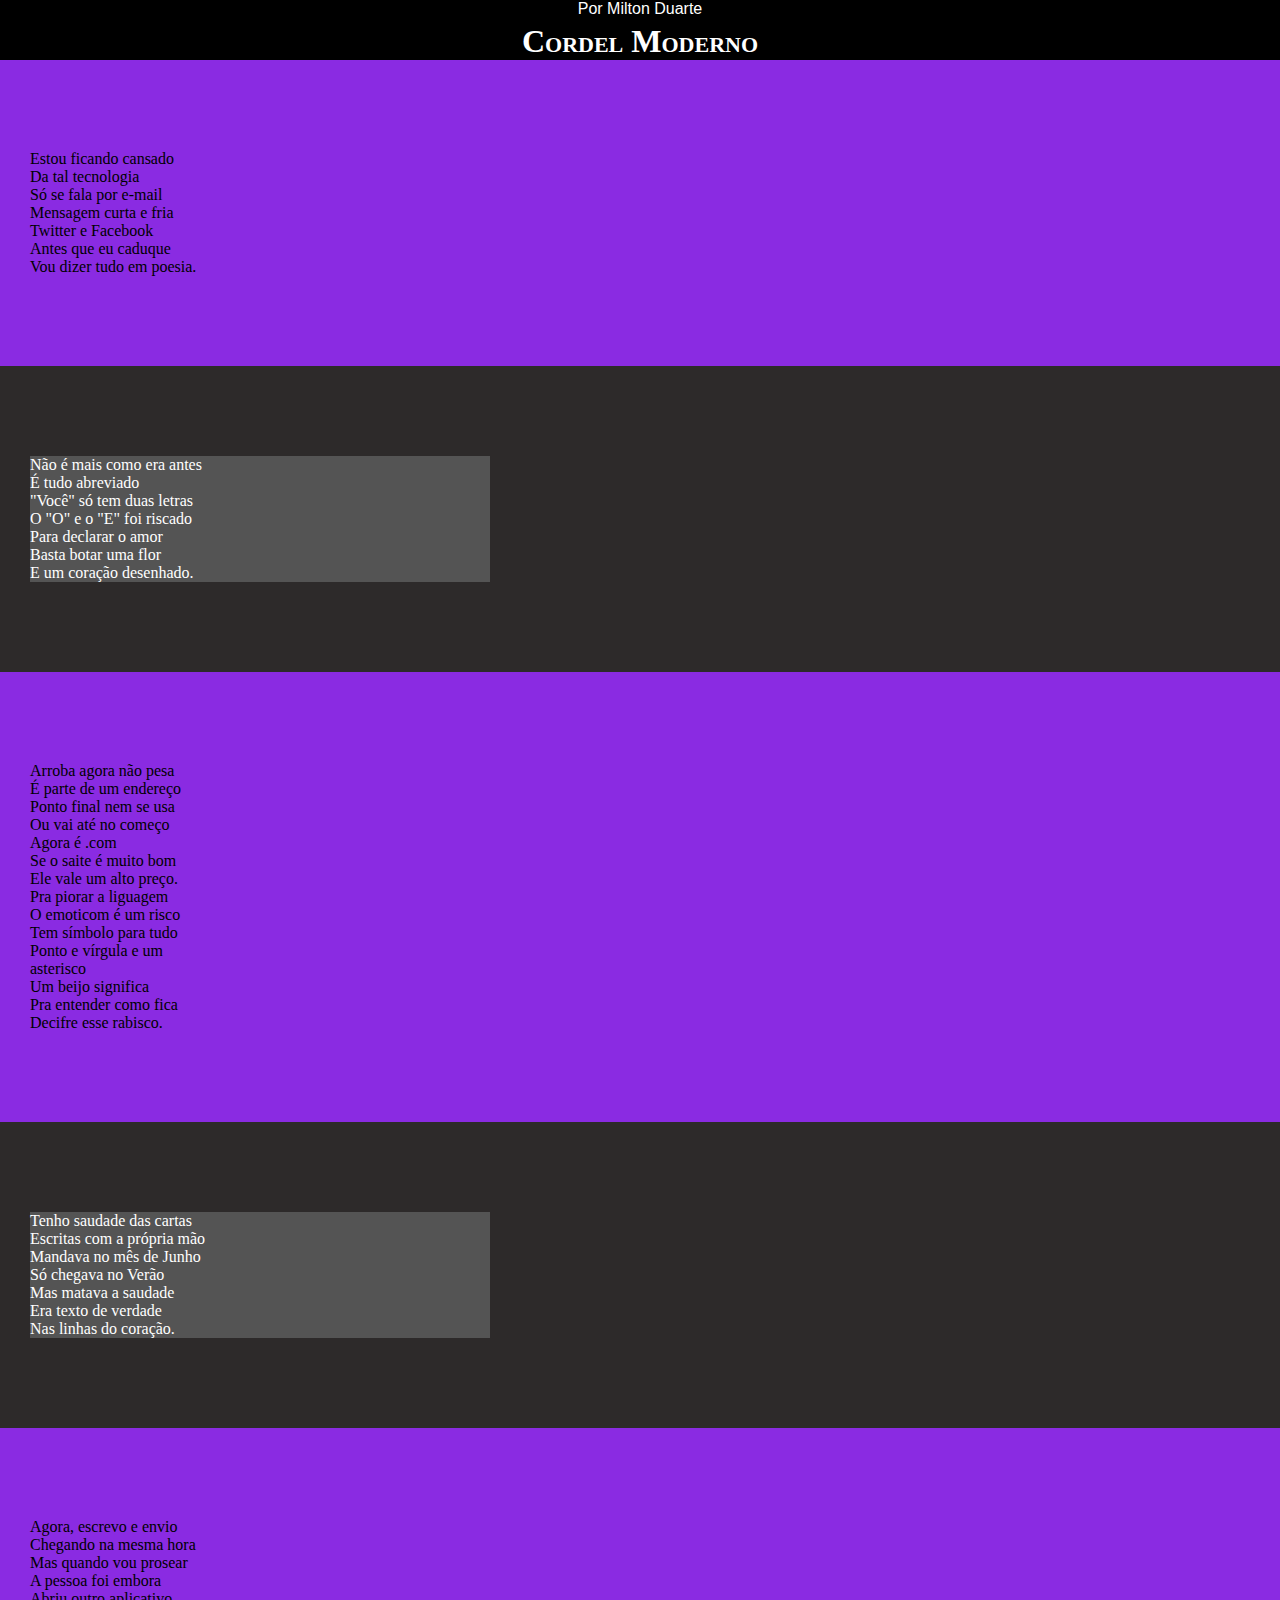
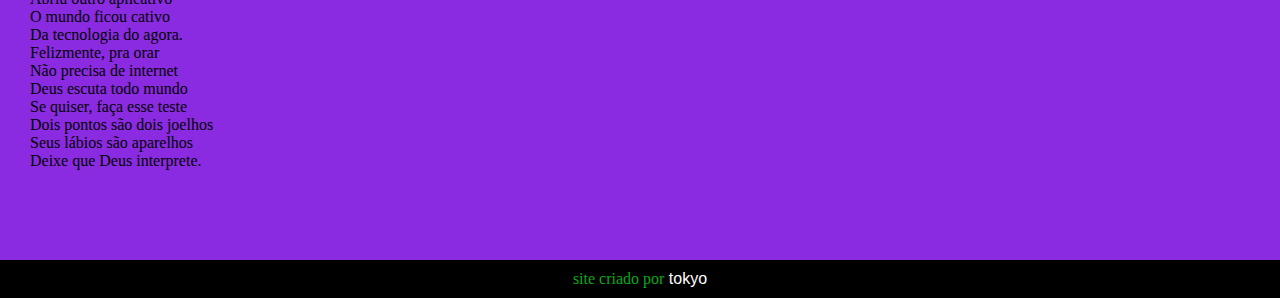
==== modulo 3/pacote-d012/imagens/index.html @ 67590676 "dd" ====
<!DOCTYPE html>
<html lang="pt-br">
<head>
    <meta charset="UTF-8">
    <meta http-equiv="X-UA-Compatible" content="IE=edge">
    <meta name="viewport" content="width=device-width, initial-scale=1.0">
    <title>cordel mordeno</title>
    <link rel="stylesheet" href="style.css">
</head>

<body>
    <header>
        
        <a href=" https://www.recantodasletras.com.br/poesias/3186743" target="_blank">Por Milton Duarte</a>
        <h1>Cordel Moderno</h1>
    </header>

<section class="normal">
    <p>
        
            Estou ficando cansado <br>
            Da tal tecnologia<br>
            Só se fala por e-mail<br>
            Mensagem curta e fria<br>
            Twitter e Facebook<br>
            Antes que eu caduque<br>
            Vou dizer tudo em poesia.<br>
        
    </p>
</section >

<section class="imagem">
    <p>
        
        
            Não é mais como era antes<br>
            É tudo abreviado<br>
            "Você" só tem duas letras<br>
            O "O" e o "E" foi riscado<br>
            Para declarar o amor<br>
            Basta botar uma flor<br>
            E um coração desenhado.<br>
        
        
    </p>
</section >

<section class="normal">
    
    
    
            <p>
                Arroba agora não pesa<br>
                É parte de um endereço<br>
                Ponto final nem se usa<br>
                Ou vai até no começo<br>
                Agora é .com<br>
                Se o saite é muito bom<br>
                Ele vale um alto preço.<br>
                <p>
                    Pra piorar a liguagem<br>
                    O emoticom é um risco<br>
                    Tem símbolo para tudo<br>
                    Ponto e vírgula e um <br>asterisco<br>
                    Um beijo significa<br>
                    Pra entender como fica<br>
                    Decifre esse rabisco.<br>
                </p>
            </p>
</section>


<section  class="imagem">
    <p>
        
            Tenho saudade das cartas<br>
            Escritas com a própria mão<br>
            Mandava no mês de Junho<br>
            Só chegava no Verão<br>
            Mas matava a saudade<br>
            Era texto de verdade<br>
            Nas linhas do coração.<br>
        
    </p>
</section>


<section class="normal">
    
        <p>
            Agora, escrevo e envio<br>
            Chegando na mesma hora<br>
            Mas quando vou prosear<br>
            A pessoa foi embora<br>
            Abriu outro aplicativo<br>
            O mundo ficou cativo<br>
            Da tecnologia do agora. <br>
         
            <p>
               
                Felizmente, pra orar<br>
                Não precisa de internet<br>
                Deus escuta todo mundo<br>
                Se quiser, faça esse teste<br>
                Dois pontos são dois joelhos<br>
                Seus lábios são aparelhos<br>
                Deixe que Deus interprete.<br>
            </p>
        </p>
</section>
<footer>
    <p>site criado por<a href="https://github.com/tokyo0135" target="_blank"> tokyo</a></p>

</footer>
</body>
</html>
---- modulo 3/pacote-d012/imagens/style.css ----
@charset "UTF-8";

@import url('https://fonts.googleapis.com/css2?family=Instrument+Serif:ital@1&display=swap')
@import url('https://fonts.googleapis.com/css2?family=Lobster&display=swap');



:root {
    --fonte1: Verdana, Geneva, Tahoma, sans-serif;
    --fonte2: 'Instrument Serif', serif;
}
*{
    margin: 0px;
    padding: 0px;
    
}
html , body{
    min-height: 100vh;
    background-color: aqua;
}header{
    background-color: black;
    color: white;
    text-align: center;
}header > h1{
    padding-top: 5px;
    font-variant: small-caps;
}a{
    color: white;
    text-decoration: none;
    font-family: Arial, Helvetica, sans-serif;
} a:hover {
    background-color: rgb(108, 44, 136);
    border-radius: 30px;
    padding: 3px;
    transition: 0.3s;
}section{
    padding-top: 10vh;
    padding-bottom: 10vh;
    line-height: 2m;
    padding-left: 30px;
   
}
 section.normal{
    background-color: blueviolet;
}section.imagem{
    background-color: rgb(45, 42, 42);;
    color: rgb(255, 255, 255);

}section.imagem > p{
    width: 460px;
    background-color: rgb(84, 84, 84);
}
footer{
    background-color: black;
    text-align: center;
    padding: 10px;
    color: rgb(10, 170, 26);

}
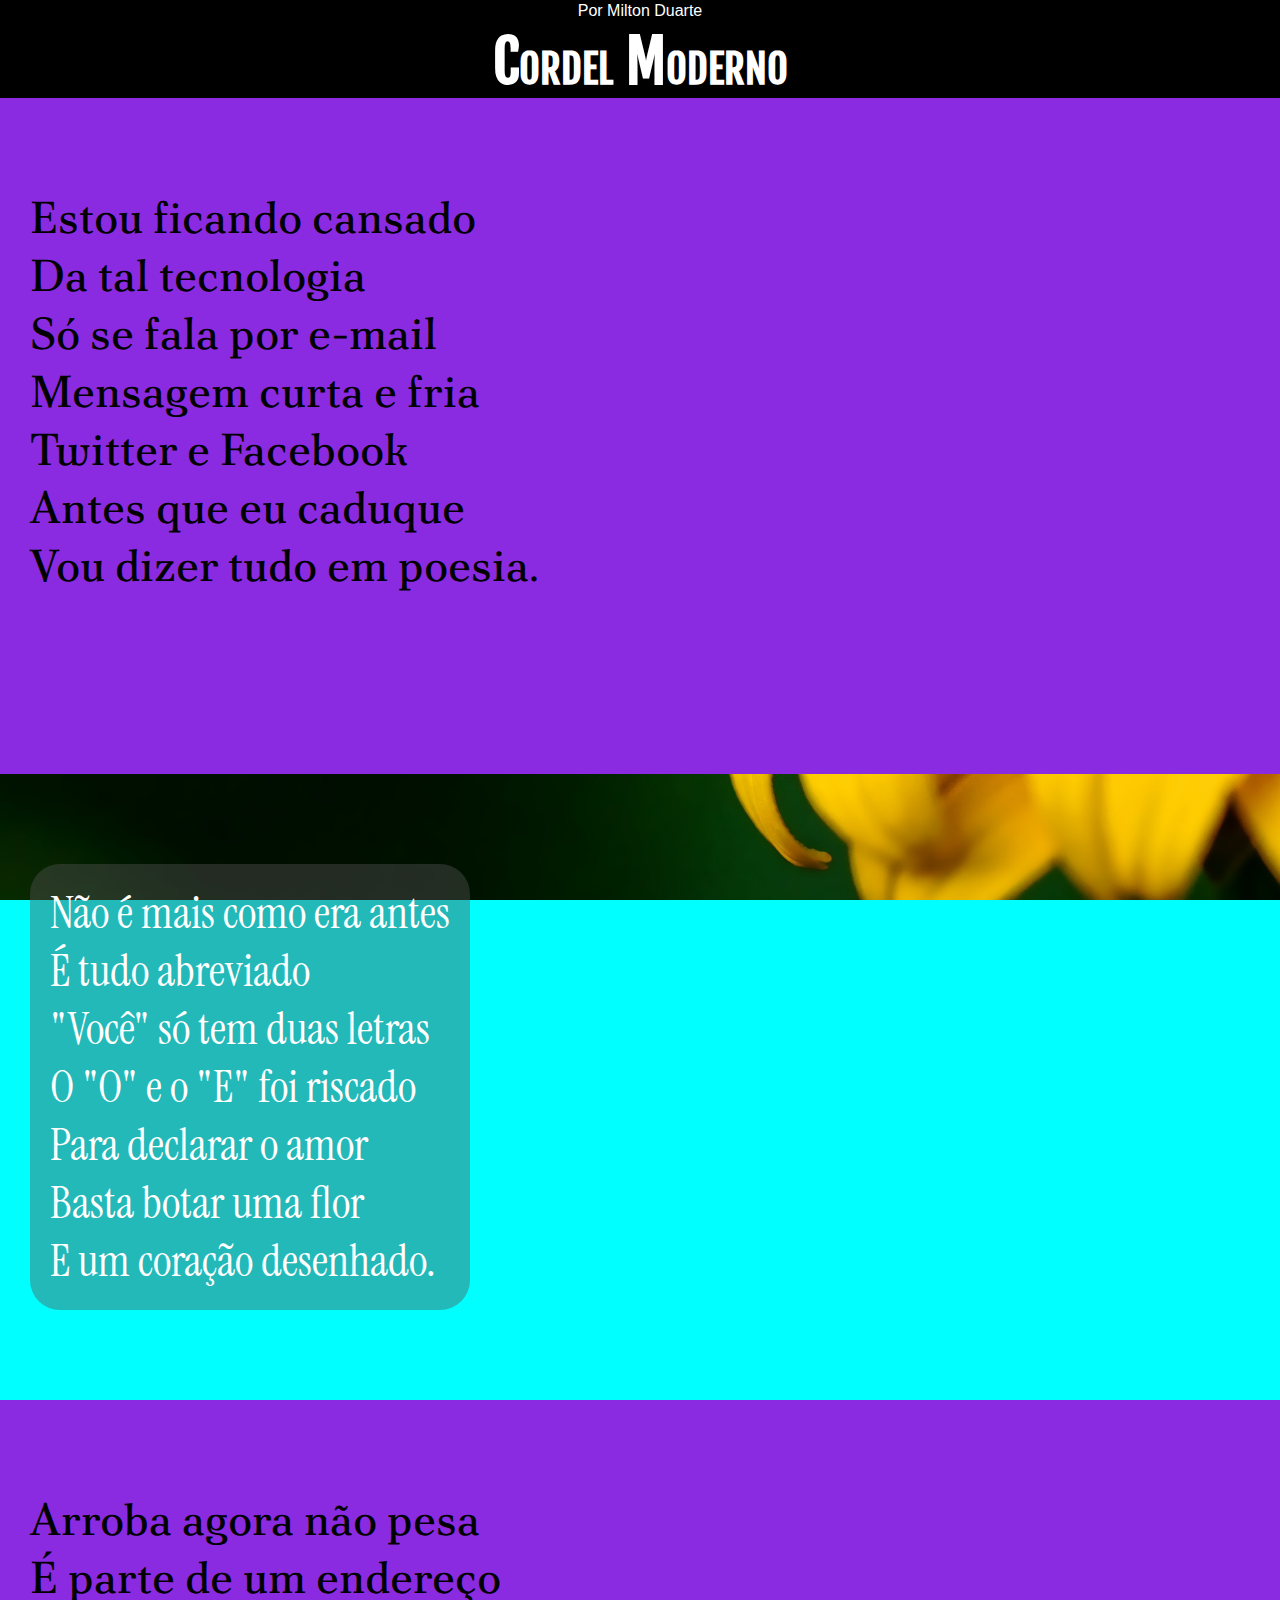
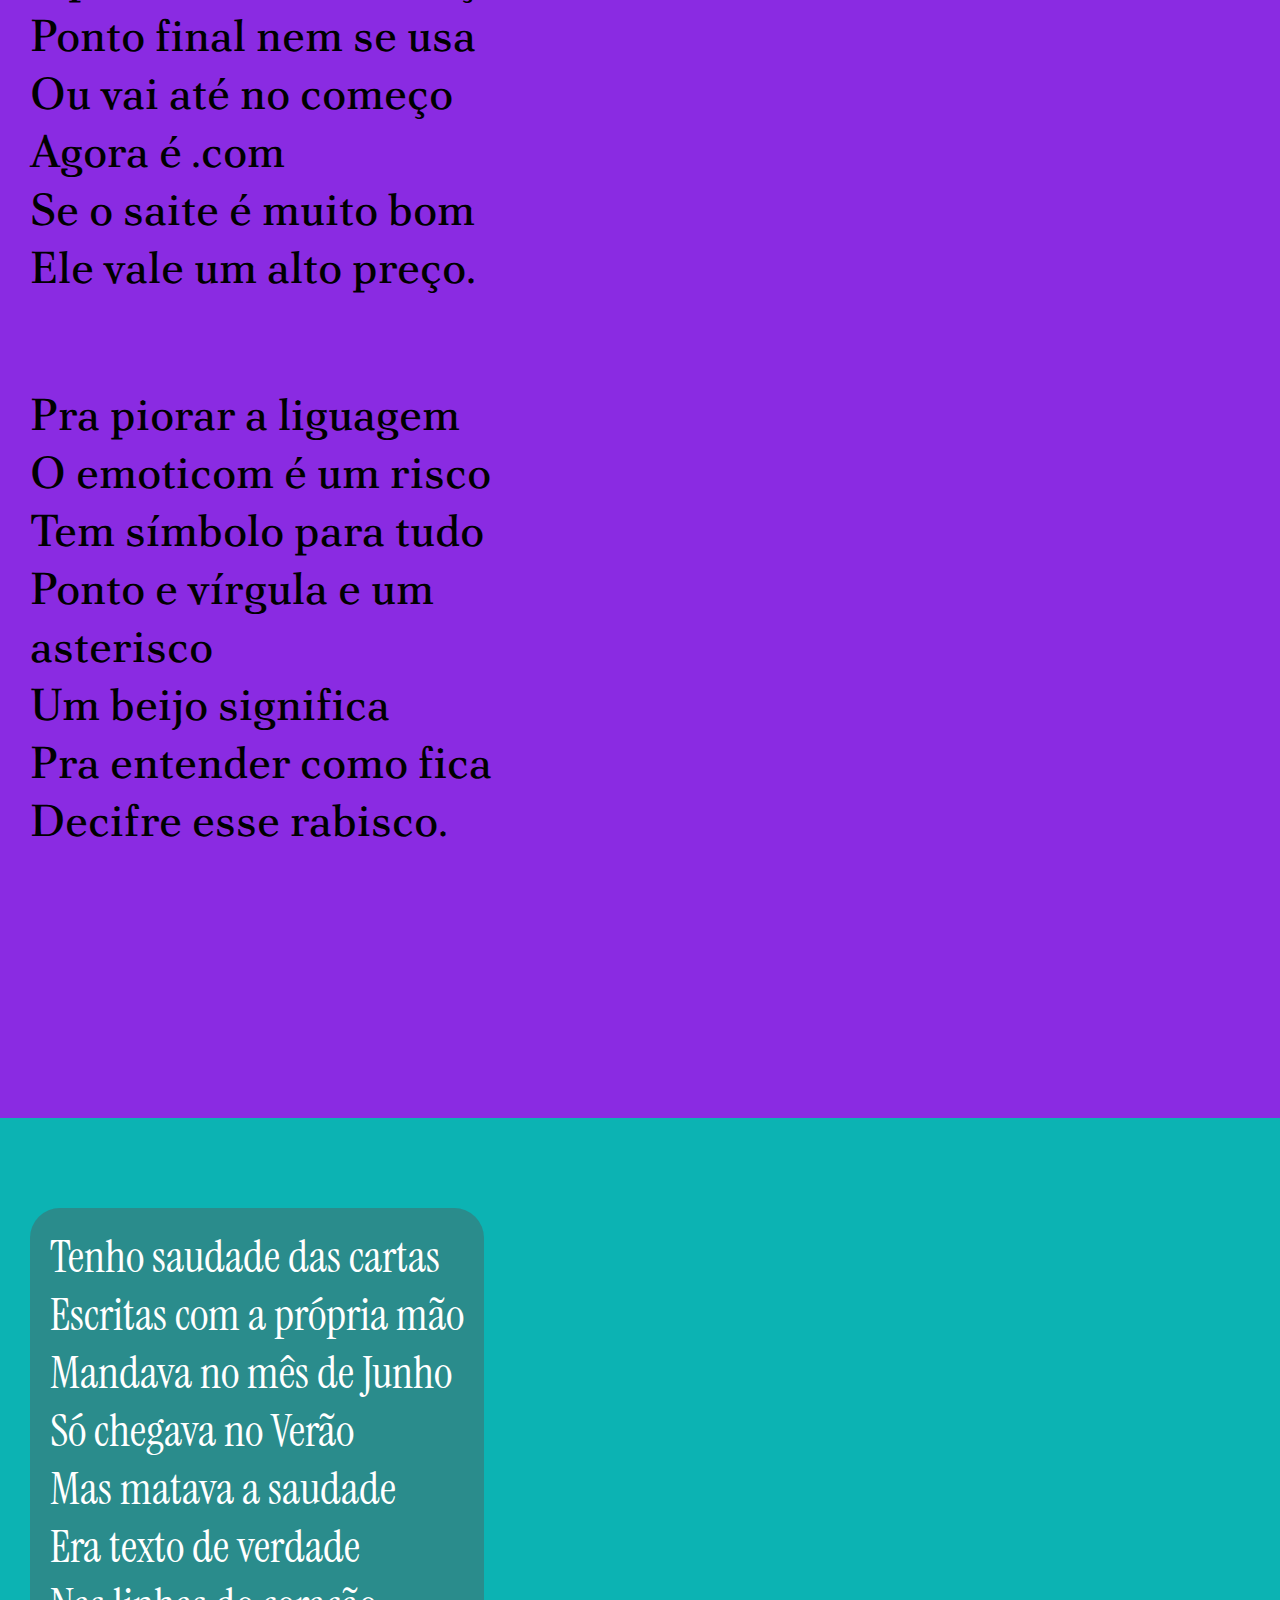
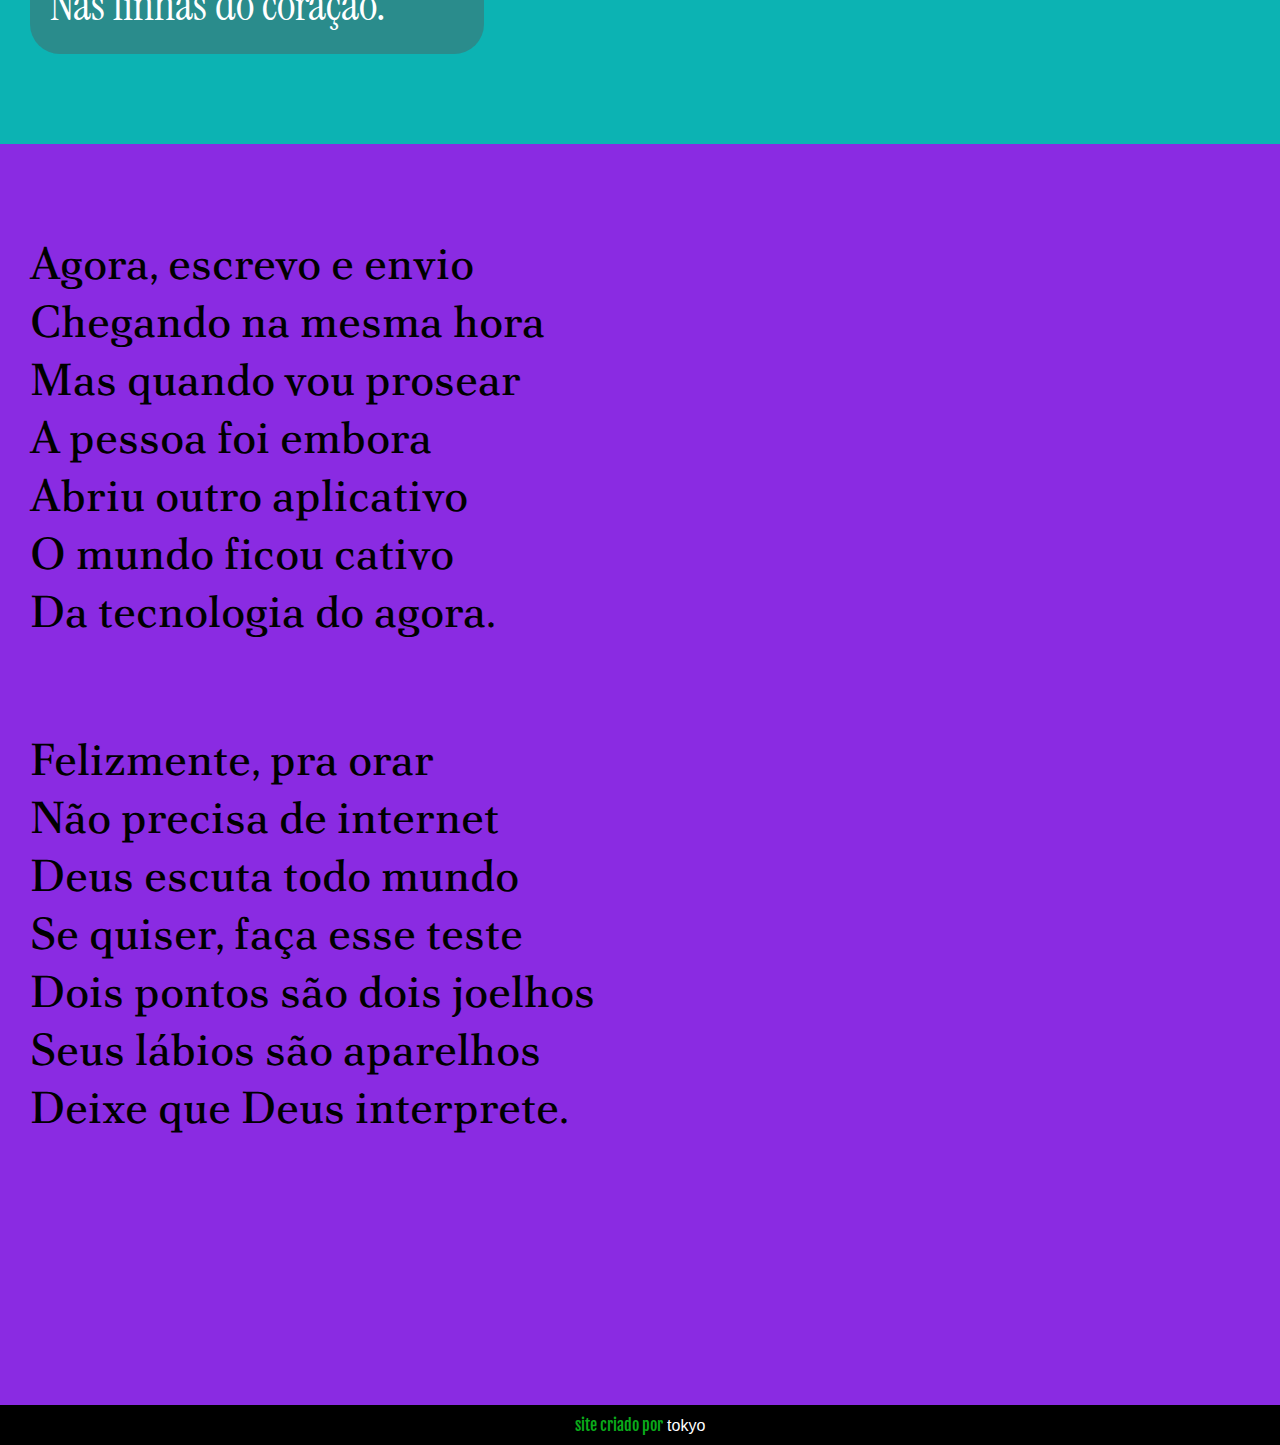
==== commit 553caa8e: "terminei" ====
--- a/modulo 3/pacote-d012/imagens/index.html
+++ b/modulo 3/pacote-d012/imagens/index.html
@@ -29,9 +29,8 @@
     </p>
 </section >
 
-<section class="imagem">
+<section class="imagem" id="img01">
     <p>
-        
         
             Não é mais como era antes<br>
             É tudo abreviado<br>
@@ -70,7 +69,7 @@
 </section>
 
 
-<section  class="imagem">
+<section  class="imagem" id="img02">
     <p>
         
             Tenho saudade das cartas<br>
--- a/modulo 3/pacote-d012/imagens/style.css
+++ b/modulo 3/pacote-d012/imagens/style.css
@@ -1,27 +1,35 @@
 @charset "UTF-8";
 
-@import url('https://fonts.googleapis.com/css2?family=Instrument+Serif:ital@1&display=swap')
-@import url('https://fonts.googleapis.com/css2?family=Lobster&display=swap');
-
-
+@import url('https://fonts.googleapis.com/css2?family=Instrument+Serif:ital@1&display=swap');
+@import url('https://fonts.googleapis.com/css2?family=Fjalla+One&family=Lobster&display=swap');
+@import url('https://fonts.googleapis.com/css2?family=Poltawski+Nowy:ital,wght@1,700&display=swap');
 
 :root {
-    --fonte1: Verdana, Geneva, Tahoma, sans-serif;
-    --fonte2: 'Instrument Serif', serif;
+      --fonte1:'Poltawski Nowy', serif;
+     --fonte2: 'Fjalla One', sans-serif;
+    --fonte3: 'Instrument Serif', serif;
+ 
+    
 }
 *{
+   
     margin: 0px;
     padding: 0px;
     
 }
 html , body{
     min-height: 100vh;
-    background-color: aqua;
+    background-color: aqua; 
+    font-family: var(--fonte1);
+
+   
 }header{
     background-color: black;
     color: white;
     text-align: center;
 }header > h1{
+    font-family: var(--fonte2);
+    font-size: 4.5vw;
     padding-top: 5px;
     font-variant: small-caps;
 }a{
@@ -38,22 +46,47 @@
     padding-bottom: 10vh;
     line-height: 2m;
     padding-left: 30px;
+    font-size: 3.5vw;
    
+}
+section > p{
+padding-bottom: 2em;
 }
  section.normal{
     background-color: blueviolet;
 }section.imagem{
-    background-color: rgb(45, 42, 42);;
+    background-color: rgba(36, 32, 32, 0.341);;
     color: rgb(255, 255, 255);
+    font-family: var(--fonte3);
+
+    
 
 }section.imagem > p{
-    width: 460px;
-    background-color: rgb(84, 84, 84);
+    display: inline-block; 
+    padding: 20px;
+    font-size: 3.5vw;
+    background-color: rgba(84, 84, 84, 0.411);
+    border-radius: 30px;
+    color: rgb(255, 255, 255);
+    
+    
+}section#img01{
+background-image: url(background001.jpg);
+background-position: center center ;
+background-attachment: fixed;
+background-size: cover;
+}section#img02{
+background-image: url(background002.jpg);
+background-position: center;
+background-attachment: fixed;
+background-size: cover;
+
 }
 footer{
     background-color: black;
     text-align: center;
     padding: 10px;
     color: rgb(10, 170, 26);
+    font-family:var(--fonte2);
 
 }